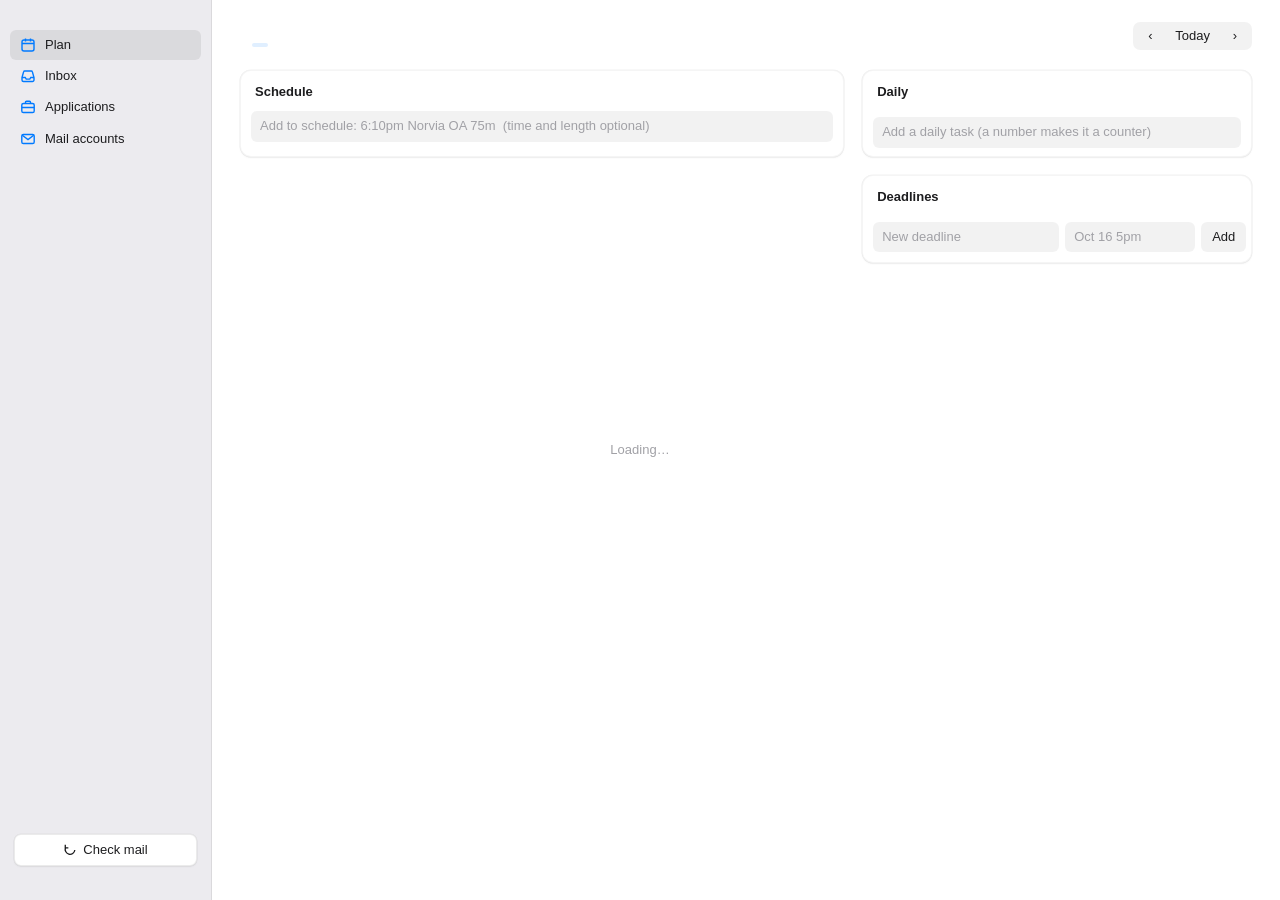
==== web/index.html @ c3447616 "Step 13: split gui.html into web/index.html + app.css + app.js (owner decision: split only) today_gu" ====
<!DOCTYPE html>
<html lang="en">
<head>
<meta charset="utf-8">
<title>Today</title>
<link rel="stylesheet" href="app.css">
</head>
<body>
<div class="app">
  <aside class="side">
    <div class="side-date"><div class="dow" id="sdDow"></div><div class="day" id="sdDay"></div></div>
    <nav class="nav">
      <button data-view="plan" class="on"><svg viewBox="0 0 16 16" fill="none" stroke="currentColor" stroke-width="1.4"><rect x="2" y="3" width="12" height="11" rx="2"/><path d="M2 6.5h12M5.5 1.5v3M10.5 1.5v3"/></svg>Plan<span class="badge" id="bPlan"></span></button>
      <button data-view="inbox"><svg viewBox="0 0 16 16" fill="none" stroke="currentColor" stroke-width="1.4"><path d="M2 9.5l1.6-5.6A1.2 1.2 0 014.8 3h6.4a1.2 1.2 0 011.2.9L14 9.5V12a1.5 1.5 0 01-1.5 1.5h-9A1.5 1.5 0 012 12z"/><path d="M2 9.5h3.2l1 1.6h3.6l1-1.6H14"/></svg>Inbox<span class="badge" id="bInbox"></span></button>
      <button data-view="apps"><svg viewBox="0 0 16 16" fill="none" stroke="currentColor" stroke-width="1.4"><rect x="1.8" y="4.5" width="12.4" height="9" rx="1.6"/><path d="M5.5 4.5V3.2c0-.6.4-1 1-1h3c.6 0 1 .4 1 1v1.3M1.8 8.5h12.4"/></svg>Applications<span class="badge" id="bApps"></span></button>
      <button data-view="mail"><svg viewBox="0 0 16 16" fill="none" stroke="currentColor" stroke-width="1.4"><rect x="1.8" y="3.5" width="12.4" height="9" rx="1.6"/><path d="M2.3 4.3L8 8.6l5.7-4.3"/></svg>Mail accounts<span class="badge" id="bMail"></span></button>
    </nav>
    <div class="side-foot">
      <button class="scanbtn" id="scanBtn" title="Check mail (⌘R)"><svg viewBox="0 0 16 16" fill="none" stroke="currentColor" stroke-width="1.5"><path d="M13.5 8A5.5 5.5 0 113 5.2"/><path d="M2.6 2v3.5h3.5"/></svg><span>Check mail</span></button>
      <div class="scaninfo" id="scanInfo"></div>
    </div>
  </aside>

  <main class="main" id="main">
    <!-- PLAN -->
    <section class="view on" id="v-plan">
      <div class="head">
        <h1 id="pTitle"></h1><span class="pill" id="pRel"></span>
        <div class="spacer"></div>
        <div class="progress" id="pProg"></div>
        <div class="seg">
          <button id="dPrev" title="Previous day (←)">‹</button>
          <button id="dToday" title="Go to today (T)">Today</button>
          <button id="dNext" title="Next day (→)">›</button>
        </div>
      </div>
      <div class="cols">
        <div class="card">
          <div class="card-h"><h2>Schedule</h2><span class="sub" id="sSub"></span></div>
          <div class="add"><input class="field" id="qAdd" placeholder="Add to schedule: 6:10pm Norvia OA 75m  (time and length optional)" autocomplete="off" spellcheck="false"></div>
          <div id="carry"></div>
          <div class="list" id="sched"></div>
        </div>
        <div class="stack">
          <div class="card daily">
            <div class="card-h"><h2>Daily</h2><span class="sub" id="dSub"></span></div>
            <div class="list" id="daily"></div>
            <div class="add"><input class="field" id="dAdd" placeholder="Add a daily task (a number makes it a counter)" autocomplete="off"></div>
          </div>
          <div class="card">
            <div class="card-h"><h2>Deadlines</h2><span class="sub" id="lSub"></span></div>
            <div class="list" id="deadlines"></div>
            <div class="add2">
              <input class="field" id="lName" placeholder="New deadline" autocomplete="off">
              <input class="field" id="lWhen" placeholder="Oct 16 5pm" autocomplete="off">
              <button class="btn" id="lAdd">Add</button>
            </div>
          </div>
        </div>
      </div>
    </section>

    <!-- INBOX -->
    <section class="view" id="v-inbox">
      <div class="head"><h1>Inbox</h1><div class="spacer"></div><label class="toggle"><input type="checkbox" id="showHidden"> Show hidden</label></div>
      <div class="notice" id="iNotice"></div>
      <div class="inbox-top"><div class="chips" id="iChips"></div></div>
      <div class="card inbox"><div class="list" id="inbox"></div></div>
    </section>

    <!-- APPLICATIONS -->
    <section class="view" id="v-apps">
      <div class="head"><h1>Applications</h1><div class="spacer"></div>
        <button class="btn" id="aRescan" title="Re-read all mail since the history start date">Rescan history</button></div>
      <div class="notice" id="aNotice"></div>
      <div class="tiles" id="aTiles"></div>
      <div class="card"><div class="card-h"><h2>Per week</h2><span class="sub">last 12 weeks, by date applied / rejected</span></div>
        <div class="chart" id="aChart"></div>
        <div class="legend"><span><i style="background:var(--accent)"></i>Applied</span><span><i style="background:var(--red);opacity:.55"></i>Rejected</span></div></div>
      <div class="tools">
        <div class="chips" id="aChips"></div>
        <div class="spacer" style="flex:1"></div>
        <input class="field" id="aSearch" placeholder="Search company or role" autocomplete="off" spellcheck="false">
        <select class="field" id="aSort">
          <option value="last">Recent activity</option><option value="applied">Date applied</option>
          <option value="stage">Furthest stage</option><option value="company">Company</option>
        </select>
      </div>
      <div class="card apps"><div class="list" id="aList"></div></div>
    </section>

    <!-- MAIL -->
    <section class="view" id="v-mail">
      <div class="head"><h1>Mail accounts</h1></div>
      <div class="card" style="margin-bottom:18px">
        <div class="card-h"><h2>Accounts scanned by Check mail</h2></div>
        <div class="list" id="accts"></div>
      </div>
      <div class="card" style="margin-bottom:18px">
        <div class="card-h"><h2>Add an account</h2></div>
        <div class="prose">
          <p>The scan logs in over IMAP with a Google <b>app password</b>, which is stored in your macOS Keychain. Nothing leaves this Mac except the IMAP connection to Gmail, and it never uses Claude.</p>
          <p>Create one at <button class="linkbtn" data-url="https://myaccount.google.com/apppasswords">myaccount.google.com/apppasswords</button> (needs 2-Step Verification), then paste it below. Fill in:
            <button class="linkbtn" data-fill="you@example.com">you@example.com</button> ·
            <button class="linkbtn" data-fill="you@example.edu">you@example.edu</button></p>
          <p>If CMU blocks app passwords for the Andrew account, forward that mail to Gmail and one account covers both.</p>
        </div>
        <div class="form">
          <label>Email<input class="field" id="mEmail" autocomplete="off" spellcheck="false" placeholder="you@gmail.com"></label>
          <label>App password<input class="field" id="mPw" type="password" autocomplete="off" placeholder="16 letters"></label>
          <button class="btn primary" id="mAdd">Test &amp; save</button>
        </div>
      </div>
      <div class="card" style="margin-bottom:18px">
        <div class="card-h"><h2>Application history</h2></div>
        <div class="prose"><p>The first Check mail for each account reads everything since this date to build the Applications list; after that only new mail is read. <b>Rescan history</b> on the Applications page re-reads it (your manual edits stay).</p></div>
        <div class="form" style="grid-template-columns: 180px auto 1fr">
          <label>Start from<input class="field" id="hSince" type="date"></label>
          <button class="btn" id="hSave">Save</button><span></span>
        </div>
      </div>
      <div class="card">
        <div class="card-h"><h2>Keyboard</h2></div>
        <div class="keys">
          <kbd>N</kbd><span>add to the schedule</span>
          <kbd>← →</kbd><span>previous / next day</span>
          <kbd>T</kbd><span>back to today</span>
          <kbd>⌘1 ⌘2 ⌘3 ⌘4</kbd><span>Plan · Inbox · Applications · Mail accounts</span>
          <kbd>⌘R</kbd><span>check mail</span>
          <kbd>Esc</kbd><span>cancel editing</span>
        </div>
      </div>
    </section>
  </main>
</div>
<div class="toast" id="toast"></div>
<div class="boot" id="boot">Loading…</div>

<script src="app.js"></script>
</body>
</html>
---- web/app.css ----
:root {
  --bg: #ffffff;
  --sidebar: #ecebef;
  --card: #ffffff;
  --text: #1d1d1f;
  --text2: #6e6e73;
  --text3: #a1a1a6;
  --line: rgba(0,0,0,.08);
  --hover: rgba(0,0,0,.045);
  --field: rgba(0,0,0,.05);
  --accent: #007aff;
  --accent-soft: rgba(0,122,255,.12);
  --red: #ff3b30; --red-soft: rgba(255,59,48,.12);
  --orange: #ff9500; --orange-soft: rgba(255,149,0,.14);
  --green: #34c759; --green-soft: rgba(52,199,89,.14);
  --blue: #007aff; --blue-soft: rgba(0,122,255,.12);
  --purple: #af52de; --purple-soft: rgba(175,82,222,.13);
  --gray-soft: rgba(120,120,128,.14);
  --sel: rgba(0,0,0,.075);
  --shadow: 0 1px 2px rgba(0,0,0,.05), 0 0 0 .5px rgba(0,0,0,.06);
}
@media (prefers-color-scheme: dark) {
  :root {
    --bg: #1e1e1e;
    --sidebar: #262628;
    --card: #2a2a2c;
    --text: #f5f5f7;
    --text2: #a1a1a6;
    --text3: #6e6e73;
    --line: rgba(255,255,255,.08);
    --hover: rgba(255,255,255,.05);
    --field: rgba(255,255,255,.07);
    --accent: #0a84ff;
    --accent-soft: rgba(10,132,255,.2);
    --red: #ff453a; --red-soft: rgba(255,69,58,.18);
    --orange: #ff9f0a; --orange-soft: rgba(255,159,10,.18);
    --green: #30d158; --green-soft: rgba(48,209,88,.17);
    --blue: #0a84ff; --blue-soft: rgba(10,132,255,.2);
    --purple: #bf5af2; --purple-soft: rgba(191,90,242,.2);
    --gray-soft: rgba(160,160,170,.16);
    --sel: rgba(255,255,255,.09);
    --shadow: 0 0 0 .5px rgba(255,255,255,.07);
  }
}
* { box-sizing: border-box; }
html, body { margin: 0; height: 100%; }
body {
  font: 13px/1.4 -apple-system, BlinkMacSystemFont, "SF Pro Text", "Helvetica Neue", sans-serif;
  color: var(--text); background: var(--bg);
  -webkit-font-smoothing: antialiased; overflow: hidden;
  -webkit-user-select: none; user-select: none; cursor: default;
}
input, textarea, button, select { font: inherit; color: inherit; }
.selectable, input, textarea { -webkit-user-select: text; user-select: text; }
button { cursor: default; }

.app { display: grid; grid-template-columns: 212px 1fr; height: 100vh; }

/* sidebar */
.side { background: var(--sidebar); border-right: .5px solid var(--line); display: flex; flex-direction: column; padding: 14px 10px 12px; }
.side-date { padding: 2px 10px 14px; }
.side-date .dow { font-size: 11px; font-weight: 600; letter-spacing: .04em; text-transform: uppercase; color: var(--red); }
.side-date .day { font-size: 26px; font-weight: 600; letter-spacing: -.02em; line-height: 1.1; }
.nav { display: flex; flex-direction: column; gap: 1px; }
.nav button { display: flex; align-items: center; gap: 9px; width: 100%; border: 0; background: none; padding: 6px 10px; border-radius: 6px; text-align: left; }
.nav button:hover { background: var(--hover); }
.nav button.on { background: var(--sel); font-weight: 500; }
.nav svg { width: 16px; height: 16px; color: var(--accent); flex: none; }
.nav .badge { margin-left: auto; font-size: 11px; color: var(--text2); font-variant-numeric: tabular-nums; }
.nav .badge.hot { color: #fff; background: var(--red); border-radius: 9px; padding: 0 6px; font-weight: 600; }
.side-foot { margin-top: auto; padding: 0 4px; }
.scanbtn { display: flex; align-items: center; justify-content: center; gap: 6px; width: 100%; border: .5px solid var(--line); background: var(--card); border-radius: 7px; padding: 6px 8px; box-shadow: var(--shadow); }
.scanbtn:active { opacity: .7; }
.scanbtn svg { width: 14px; height: 14px; }
.scanbtn.spin svg { animation: spin 1s linear infinite; }
@keyframes spin { to { transform: rotate(360deg); } }
.scaninfo { font-size: 11px; color: var(--text2); margin-top: 7px; text-align: center; min-height: 15px; }
.scaninfo.err { color: var(--red); }

/* main */
.main { overflow-y: auto; padding: 22px 28px 40px; }
.view { display: none; max-width: 1180px; margin: 0 auto; }
.view.on { display: block; }
.head { display: flex; align-items: flex-end; gap: 12px; margin-bottom: 18px; flex-wrap: wrap; }
.head h1 { margin: 0; font-size: 24px; font-weight: 700; letter-spacing: -.02em; }
.head .pill { font-size: 11px; font-weight: 600; color: var(--accent); background: var(--accent-soft); padding: 2px 8px; border-radius: 10px; margin-bottom: 5px; }
.head .pill.past { color: var(--text2); background: var(--gray-soft); }
.head .spacer { flex: 1; }
.seg { display: inline-flex; background: var(--field); border-radius: 7px; padding: 2px; margin-bottom: 2px; }
.seg button { border: 0; background: none; padding: 3px 10px; border-radius: 5px; min-width: 30px; }
.seg button:hover:not(:disabled) { background: var(--hover); }
.seg button:disabled { color: var(--text3); }
.progress { font-size: 12px; color: var(--text2); margin-bottom: 6px; font-variant-numeric: tabular-nums; }

.cols { display: grid; grid-template-columns: minmax(0, 1.55fr) minmax(0, 1fr); gap: 18px; align-items: start; }
@media (max-width: 980px) { .cols { grid-template-columns: 1fr; } }
.stack { display: flex; flex-direction: column; gap: 18px; }
.card { background: var(--card); border-radius: 11px; box-shadow: var(--shadow); overflow: hidden; }
@media (prefers-color-scheme: light) { .card { border: .5px solid rgba(0,0,0,.04); } }
.card-h { display: flex; align-items: baseline; gap: 8px; padding: 12px 14px 6px; }
.card-h h2 { margin: 0; font-size: 13px; font-weight: 600; }
.card-h .sub { font-size: 12px; color: var(--text2); margin-left: auto; font-variant-numeric: tabular-nums; }
.add { display: flex; gap: 6px; padding: 4px 10px 8px; }
.add input { flex: 1; min-width: 0; }
.field { border: 0; outline: 0; background: var(--field); border-radius: 6px; padding: 6px 9px; }
.field:focus { box-shadow: 0 0 0 3px var(--accent-soft), inset 0 0 0 1px var(--accent); }
.field::placeholder { color: var(--text3); }
.btn { border: 0; border-radius: 6px; padding: 5px 11px; background: var(--field); }
.btn:hover { background: var(--sel); }
.btn.primary { background: var(--accent); color: #fff; font-weight: 500; }
.btn.primary:hover { filter: brightness(1.06); }
.btn.danger { color: var(--red); }
.linkbtn { border: 0; background: none; color: var(--accent); padding: 0; cursor: pointer; }
.linkbtn:hover { text-decoration: underline; }

.banner { display: flex; align-items: center; gap: 10px; margin: 2px 10px 8px; padding: 8px 10px; border-radius: 8px; background: var(--accent-soft); font-size: 12.5px; }
.banner .btn { margin-left: auto; padding: 3px 10px; }

.list { padding: 0 6px 6px; }
.sect { font-size: 11px; font-weight: 600; color: var(--text2); text-transform: uppercase; letter-spacing: .04em; padding: 10px 8px 4px; }
.row { position: relative; display: flex; align-items: flex-start; gap: 10px; padding: 7px 8px; border-radius: 7px; }
.row:hover { background: var(--hover); }
.row .main-col { flex: 1; min-width: 0; }
.row .title { overflow-wrap: anywhere; }
.row .meta { font-size: 12px; color: var(--text2); margin-top: 1px; overflow-wrap: anywhere; }
.row.done .title { color: var(--text3); text-decoration: line-through; text-decoration-color: var(--text3); }
.row.done .meta, .row.done .time { color: var(--text3); }
.row .time { width: 62px; flex: none; font-variant-numeric: tabular-nums; color: var(--text2); font-size: 12px; padding-top: 1px; line-height: 1.3; }
.row .time b { color: var(--text); font-weight: 500; font-size: 13px; display: block; }
.row.done .time b { color: var(--text3); }
.row .time i { font-style: normal; color: var(--text3); font-size: 11px; }
.chip { display: inline-block; font-size: 11px; font-weight: 500; padding: 0 6px; border-radius: 5px; background: var(--gray-soft); color: var(--text2); line-height: 17px; vertical-align: 1px; margin-right: 4px; white-space: nowrap; }
.dot { width: 7px; height: 7px; border-radius: 50%; background: var(--red); flex: none; margin-top: 6px; }
.acts { display: none; gap: 2px; flex: none; margin: -2px 0; }
.row:hover .acts { display: flex; }
.ibtn { border: 0; background: none; color: var(--text2); border-radius: 5px; padding: 2px 6px; font-size: 12px; line-height: 18px; }
.ibtn:hover { background: var(--sel); color: var(--text); }
.ibtn.del:hover { color: var(--red); }

.check { width: 18px; height: 18px; border-radius: 50%; border: 1.5px solid var(--text3); background: none; flex: none; padding: 0; margin-top: 0; display: grid; place-items: center; }
.check:hover { border-color: var(--accent); }
.check.on { background: var(--accent); border-color: var(--accent); }
.check.on::after { content: ""; width: 5px; height: 9px; border: solid #fff; border-width: 0 2px 2px 0; transform: translate(0,-1px) rotate(45deg); }
.row.urgent:not(.done) .check { border-color: var(--red); }

.nowline { display: flex; align-items: center; gap: 8px; margin: 3px 8px; color: var(--red); font-size: 11px; font-weight: 600; font-variant-numeric: tabular-nums; }
.nowline::after { content: ""; flex: 1; height: 1.5px; background: var(--red); border-radius: 1px; opacity: .8; }

.empty { color: var(--text3); padding: 14px 10px 16px; text-align: center; font-size: 12.5px; }

/* edit form */
.edit { margin: 2px 4px 8px 36px; padding: 10px; border-radius: 9px; background: var(--field); display: grid; grid-template-columns: 1fr 110px 90px; gap: 8px; }
.edit .full { grid-column: 1 / -1; }
.edit label { font-size: 11px; color: var(--text2); display: flex; flex-direction: column; gap: 3px; }
.edit .field { background: var(--card); }
.edit textarea { resize: vertical; min-height: 44px; }
.edit .bar { grid-column: 1 / -1; display: flex; align-items: center; gap: 8px; }
.edit .bar .spacer { flex: 1; }
.toggle { display: inline-flex; align-items: center; gap: 6px; font-size: 12px; color: var(--text); }
.edit label.toggle { flex-direction: row; font-size: 12px; color: var(--text); }

/* daily */
.daily .row { align-items: center; }
.counter { display: flex; align-items: center; gap: 8px; margin-top: 4px; }
.bar-bg { flex: 1; height: 5px; background: var(--field); border-radius: 3px; overflow: hidden; }
.bar-fg { height: 100%; background: var(--accent); border-radius: 3px; transition: width .2s; }
.row.done-c .bar-fg { background: var(--green); }
.row.done-c .title { color: var(--text2); }
.num { font-size: 12px; color: var(--text2); font-variant-numeric: tabular-nums; min-width: 38px; text-align: right; }
.step { display: flex; gap: 2px; flex: none; }
.step button { width: 22px; height: 20px; border: 0; border-radius: 5px; background: var(--field); padding: 0; font-size: 14px; line-height: 20px; }
.step button:hover { background: var(--sel); }

/* deadlines + inbox */
.until { font-size: 11.5px; font-weight: 500; padding: 1px 7px; border-radius: 6px; white-space: nowrap; flex: none; font-variant-numeric: tabular-nums; margin-top: 1px; }
.sev-soon, .sev-over { color: var(--red); background: var(--red-soft); }
.sev-near { color: var(--orange); background: var(--orange-soft); }
.sev-ok, .sev-none { color: var(--text2); background: var(--gray-soft); }
.sev-done { color: var(--green); background: var(--green-soft); }
.from { font-size: 10.5px; color: var(--text3); }
.add2 { display: grid; grid-template-columns: 1fr 130px auto; gap: 6px; padding: 4px 10px 10px; }

.inbox-top { display: flex; gap: 10px; align-items: center; margin-bottom: 12px; flex-wrap: wrap; }
.chips { display: flex; gap: 4px; flex-wrap: wrap; }
.chips button { border: 0; border-radius: 13px; padding: 3px 11px; background: var(--field); font-size: 12px; }
.chips button.on { background: var(--accent); color: #fff; }
.chips button .n { opacity: .7; margin-left: 3px; font-variant-numeric: tabular-nums; }
.inbox .row { cursor: pointer; align-items: flex-start; }
.lbl { font-size: 10.5px; font-weight: 700; letter-spacing: .02em; width: 50px; text-align: center; padding: 2px 0; border-radius: 5px; flex: none; margin-top: 1px; }
.k-offer { color: var(--green); background: var(--green-soft); }
.k-interview { color: var(--blue); background: var(--blue-soft); }
.k-oa { color: var(--orange); background: var(--orange-soft); }
.k-oadone, .k-applied { color: var(--text2); background: var(--gray-soft); }
.k-important { color: var(--purple); background: var(--purple-soft); }
.k-rejection { color: var(--red); background: var(--red-soft); opacity: .85; }
.inbox .company { font-weight: 600; }
.inbox .row.done .company, .inbox .row.hidden .company { font-weight: 500; color: var(--text2); }
.inbox .row.hidden { opacity: .55; }
.inbox .right { text-align: right; flex: none; font-size: 12px; color: var(--text2); white-space: nowrap; }
.notice { font-size: 12px; color: var(--text2); margin: -4px 0 12px; }
.notice.err { color: var(--red); }

/* accounts */
.form { display: grid; grid-template-columns: 1fr 1fr auto; gap: 8px; padding: 6px 14px 14px; align-items: end; }
.form label { font-size: 11px; color: var(--text2); display: flex; flex-direction: column; gap: 3px; }
.prose { padding: 0 14px 12px; color: var(--text2); font-size: 12.5px; line-height: 1.5; }
.prose p { margin: 0 0 8px; }
.ok { color: var(--green); } .bad { color: var(--red); }
kbd { font: 11px ui-monospace, SFMono-Regular, Menlo, monospace; background: var(--field); border-radius: 4px; padding: 1px 5px; }
.keys { display: grid; grid-template-columns: auto 1fr; gap: 5px 14px; padding: 2px 14px 14px; font-size: 12.5px; color: var(--text2); }

/* applications */
.tiles { display: grid; grid-template-columns: repeat(auto-fit, minmax(128px, 1fr)); gap: 10px; margin-bottom: 14px; }
.tile { background: var(--card); border-radius: 11px; box-shadow: var(--shadow); padding: 11px 13px; cursor: pointer; }
.tile:hover { background: var(--hover); }
.tile .n { font-size: 24px; font-weight: 700; letter-spacing: -.02em; font-variant-numeric: tabular-nums; line-height: 1.15; }
.tile .l { font-size: 12px; color: var(--text2); }
.tile .s { font-size: 11px; color: var(--text3); margin-top: 2px; }
.tile.red .n { color: var(--red); } .tile.blue .n { color: var(--blue); } .tile.orange .n { color: var(--orange); } .tile.green .n { color: var(--green); }
.chart { display: flex; align-items: flex-end; gap: 6px; height: 92px; padding: 6px 14px 0; }
.wk { flex: 1; display: flex; flex-direction: column; align-items: center; gap: 3px; min-width: 0; }
.wk .bars { display: flex; align-items: flex-end; gap: 2px; height: 70px; width: 100%; justify-content: center; }
.wk .b { width: 42%; max-width: 16px; border-radius: 3px 3px 0 0; min-height: 1px; }
.wk .b.a { background: var(--accent); } .wk .b.r { background: var(--red); opacity: .55; }
.wk .lab { font-size: 10px; color: var(--text3); white-space: nowrap; font-variant-numeric: tabular-nums; }
.legend { display: flex; gap: 12px; font-size: 11px; color: var(--text2); padding: 6px 14px 10px; }
.legend i { display: inline-block; width: 8px; height: 8px; border-radius: 2px; margin-right: 4px; vertical-align: 0; }
.tools { display: flex; gap: 8px; align-items: center; flex-wrap: wrap; margin: 16px 0 10px; }
.tools .field { width: 200px; }
.tools select.field { width: auto; }
.apps .row { cursor: pointer; align-items: center; }
.apps .row.open { background: var(--sel); }
.apps .co { font-weight: 600; }
.apps .role { color: var(--text2); font-size: 12px; overflow-wrap: anywhere; }
.apps .role.none { color: var(--text3); font-style: italic; }
.apps .when { text-align: right; font-size: 12px; color: var(--text2); white-space: nowrap; flex: none; min-width: 108px; font-variant-numeric: tabular-nums; }
.apps .when .sub { color: var(--text3); font-size: 11px; }
.stage { font-size: 11px; font-weight: 600; padding: 2px 8px; border-radius: 6px; white-space: nowrap; flex: none; }
.st-applied { color: var(--text2); background: var(--gray-soft); }
.st-oa, .st-oa_done { color: var(--orange); background: var(--orange-soft); }
.st-interview { color: var(--blue); background: var(--blue-soft); }
.st-offer { color: var(--green); background: var(--green-soft); }
.st-rejected { color: var(--red); background: var(--red-soft); }
.st-withdrawn, .st-closed { color: var(--text2); background: var(--gray-soft); }
.apps .row.ended .co { color: var(--text2); font-weight: 500; }
.flag { font-size: 10.5px; font-weight: 700; color: var(--orange); background: var(--orange-soft); border-radius: 5px; padding: 1px 5px; flex: none; }
.detail { margin: 0 4px 8px 12px; padding: 12px; border-radius: 9px; background: var(--field); cursor: default; }
.tl { display: flex; flex-direction: column; gap: 2px; margin-bottom: 12px; }
.ev { display: grid; grid-template-columns: 52px 118px 1fr auto; gap: 8px; align-items: center; padding: 4px 6px; border-radius: 6px; font-size: 12.5px; }
.ev:hover { background: var(--hover); }
.ev .d { color: var(--text2); font-variant-numeric: tabular-nums; }
.ev .s { overflow-wrap: anywhere; }
.ev .s.link { color: var(--accent); cursor: pointer; }
.ev .s.link:hover { text-decoration: underline; }
.ev select { font-size: 11.5px; padding: 2px 4px; }
.editgrid { display: grid; grid-template-columns: 1fr 1.6fr 150px 130px; gap: 8px; align-items: end; }
.editgrid label { font-size: 11px; color: var(--text2); display: flex; flex-direction: column; gap: 3px; }
.editgrid .field { background: var(--card); }
.editgrid .wide { grid-column: 1 / -1; }
.editbar { display: flex; gap: 8px; align-items: center; margin-top: 10px; flex-wrap: wrap; }
.editbar .spacer { flex: 1; }
@media (max-width: 900px) { .editgrid { grid-template-columns: 1fr 1fr; } }

.toast { position: fixed; left: 50%; bottom: 22px; transform: translateX(-50%) translateY(20px); opacity: 0; transition: .2s; background: rgba(40,40,42,.94); color: #fff; padding: 8px 14px; border-radius: 9px; font-size: 12.5px; max-width: 70vw; pointer-events: none; box-shadow: 0 6px 24px rgba(0,0,0,.2); }
.toast.show { opacity: 1; transform: translateX(-50%) translateY(0); }
.toast.error { background: rgba(200,40,30,.95); }
.boot { position: fixed; inset: 0; display: grid; place-items: center; color: var(--text3); }
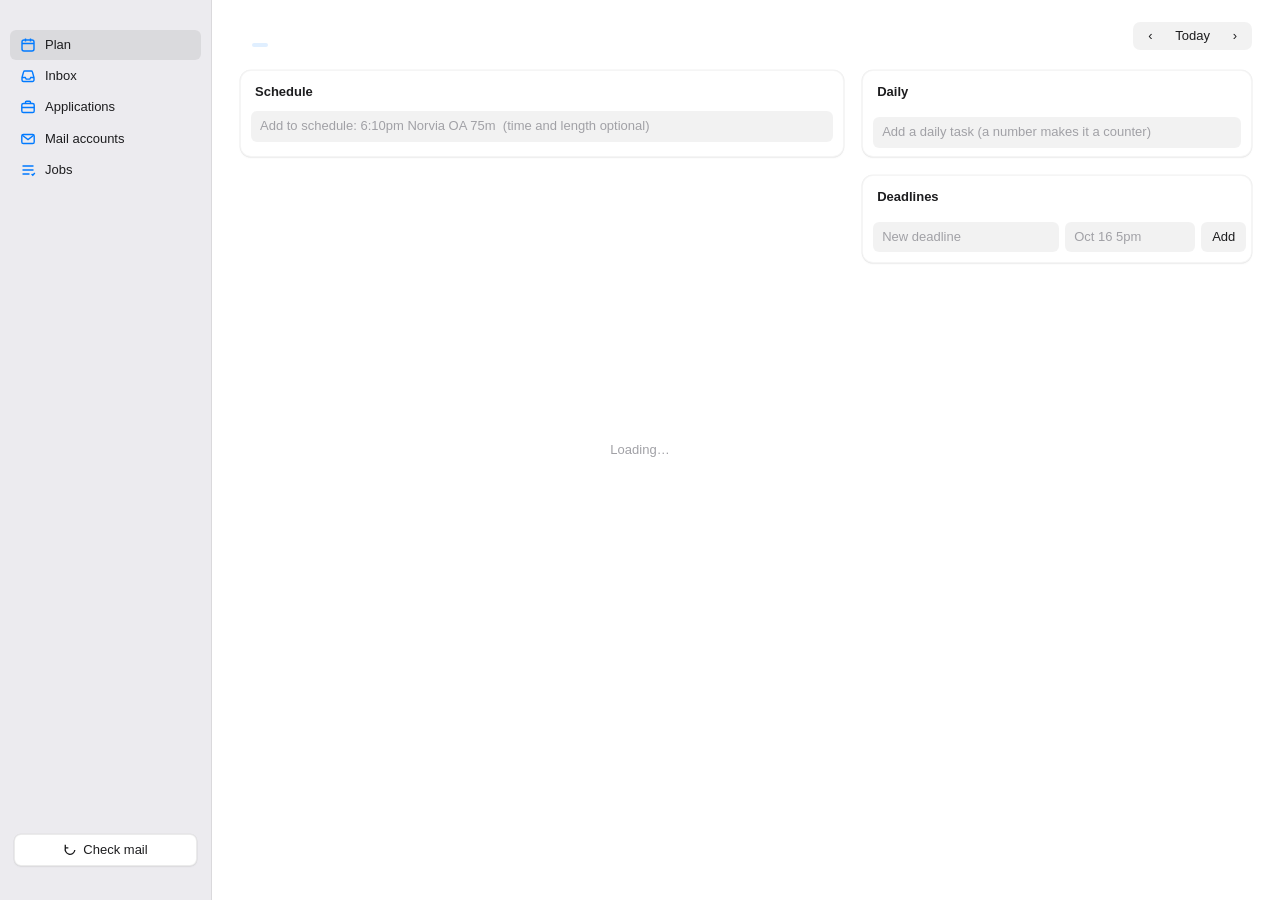
==== commit e0f5121e: "jobs step 7b: the Jobs tab (Cmd-5) One numbered row per position with the city, the resume variant, " ====
--- a/web/index.html
+++ b/web/index.html
@@ -14,6 +14,7 @@
       <button data-view="inbox"><svg viewBox="0 0 16 16" fill="none" stroke="currentColor" stroke-width="1.4"><path d="M2 9.5l1.6-5.6A1.2 1.2 0 014.8 3h6.4a1.2 1.2 0 011.2.9L14 9.5V12a1.5 1.5 0 01-1.5 1.5h-9A1.5 1.5 0 012 12z"/><path d="M2 9.5h3.2l1 1.6h3.6l1-1.6H14"/></svg>Inbox<span class="badge" id="bInbox"></span></button>
       <button data-view="apps"><svg viewBox="0 0 16 16" fill="none" stroke="currentColor" stroke-width="1.4"><rect x="1.8" y="4.5" width="12.4" height="9" rx="1.6"/><path d="M5.5 4.5V3.2c0-.6.4-1 1-1h3c.6 0 1 .4 1 1v1.3M1.8 8.5h12.4"/></svg>Applications<span class="badge" id="bApps"></span></button>
       <button data-view="mail"><svg viewBox="0 0 16 16" fill="none" stroke="currentColor" stroke-width="1.4"><rect x="1.8" y="3.5" width="12.4" height="9" rx="1.6"/><path d="M2.3 4.3L8 8.6l5.7-4.3"/></svg>Mail accounts<span class="badge" id="bMail"></span></button>
+      <button data-view="jobs"><svg viewBox="0 0 16 16" fill="none" stroke="currentColor" stroke-width="1.4"><path d="M2.5 4h11M2.5 8h11M2.5 12h7"/><path d="M11.6 12.1l1.2 1.2 2-2.3"/></svg>Jobs<span class="badge" id="bJobs"></span></button>
     </nav>
     <div class="side-foot">
       <button class="scanbtn" id="scanBtn" title="Check mail (⌘R)"><svg viewBox="0 0 16 16" fill="none" stroke="currentColor" stroke-width="1.5"><path d="M13.5 8A5.5 5.5 0 113 5.2"/><path d="M2.6 2v3.5h3.5"/></svg><span>Check mail</span></button>
@@ -100,10 +101,8 @@
         <div class="card-h"><h2>Add an account</h2></div>
         <div class="prose">
           <p>The scan logs in over IMAP with a Google <b>app password</b>, which is stored in your macOS Keychain. Nothing leaves this Mac except the IMAP connection to Gmail, and it never uses Claude.</p>
-          <p>Create one at <button class="linkbtn" data-url="https://myaccount.google.com/apppasswords">myaccount.google.com/apppasswords</button> (needs 2-Step Verification), then paste it below. Fill in:
-            <button class="linkbtn" data-fill="you@example.com">you@example.com</button> ·
-            <button class="linkbtn" data-fill="you@example.edu">you@example.edu</button></p>
-          <p>If CMU blocks app passwords for the Andrew account, forward that mail to Gmail and one account covers both.</p>
+          <p>Create one at <button class="linkbtn" data-url="https://myaccount.google.com/apppasswords">myaccount.google.com/apppasswords</button> (needs 2-Step Verification), then paste it below.<span id="mHints"></span></p>
+          <p>If your university blocks app passwords for a Workspace account, forward that mail to Gmail and one account covers both.</p>
         </div>
         <div class="form">
           <label>Email<input class="field" id="mEmail" autocomplete="off" spellcheck="false" placeholder="you@gmail.com"></label>
@@ -125,10 +124,31 @@
           <kbd>N</kbd><span>add to the schedule</span>
           <kbd>← →</kbd><span>previous / next day</span>
           <kbd>T</kbd><span>back to today</span>
-          <kbd>⌘1 ⌘2 ⌘3 ⌘4</kbd><span>Plan · Inbox · Applications · Mail accounts</span>
+          <kbd>⌘1 ⌘2 ⌘3 ⌘4 ⌘5</kbd><span>Plan · Inbox · Applications · Mail accounts · Jobs</span>
           <kbd>⌘R</kbd><span>check mail</span>
           <kbd>Esc</kbd><span>cancel editing</span>
         </div>
+      </div>
+    </section>
+
+    <!-- JOBS -->
+    <section class="view" id="v-jobs">
+      <div class="head"><h1>Jobs</h1><span class="pill" id="jPill"></span><div class="spacer"></div>
+        <label class="jnum" title="How many postings to ask for">Postings<input class="field" id="jN" type="number" min="1" max="100" value="20"></label>
+        <button class="btn primary" id="jPrepare" title="Fetch the feed and put together the next batch">Prepare</button></div>
+      <div class="jfacts" id="jFacts"></div>
+      <div class="tools">
+        <label class="jnum">Applied through<input class="field" id="jThrough" type="number" min="1" placeholder="13" autocomplete="off"></label>
+        <button class="btn" id="jReport" title="Report positions 1 to this number as applied">Report</button>
+        <span class="jresult" id="jResult"></span>
+        <div class="spacer" style="flex:1"></div>
+        <span id="jClose"></span>
+      </div>
+      <div class="card jobs"><div class="list" id="jList"></div></div>
+      <div class="card" style="margin-top:18px">
+        <div class="card-h"><h2>Why isn't a company here?</h2></div>
+        <div class="add"><input class="field" id="jWhy" placeholder="Company name, then Return" autocomplete="off" spellcheck="false"></div>
+        <div class="list" id="jWhyOut"></div>
       </div>
     </section>
   </main>
--- a/web/app.css
+++ b/web/app.css
@@ -261,6 +261,38 @@
 .editbar .spacer { flex: 1; }
 @media (max-width: 900px) { .editgrid { grid-template-columns: 1fr 1fr; } }
 
+/* jobs */
+.jnum { display: inline-flex; align-items: center; gap: 6px; font-size: 12px; color: var(--text2); }
+.jnum .field, .tools .jnum .field { width: 62px; text-align: right; font-variant-numeric: tabular-nums; color: var(--text); }
+.jfacts { display: grid; gap: 3px; margin: -6px 0 4px; font-size: 12px; color: var(--text2); }
+.jfacts .warn { color: var(--orange); }
+.jfacts .err { color: var(--red); }
+.jfacts .busy { color: var(--accent); }
+.jresult { font-size: 12px; color: var(--text2); }
+.jobs .row { cursor: pointer; align-items: center; }
+.jobs .row.open { background: var(--sel); }
+.jobs .pos { width: 24px; flex: none; text-align: right; font-weight: 600; color: var(--text2); font-variant-numeric: tabular-nums; }
+.jobs .co { font-weight: 600; }
+.jobs .role { color: var(--text2); font-size: 12px; overflow-wrap: anywhere; }
+.jobs .row .why { white-space: nowrap; overflow: hidden; text-overflow: ellipsis; color: var(--text3); }
+.jobs .row.ended .co { color: var(--text2); font-weight: 500; }
+.jobs .row.ended .pos, .jobs .row.ended .role { color: var(--text3); }
+.jobs .row .btn { flex: none; }
+.jobs .row .acts { margin: 0; }
+.jst-applied, .jst-ok { color: var(--green); background: var(--green-soft); }
+.jst-carried { color: var(--blue); background: var(--blue-soft); }
+.jst-skipped, .jst-unknown { color: var(--text2); background: var(--gray-soft); }
+.jst-no { color: var(--red); background: var(--red-soft); }
+.jsect { font-size: 11px; font-weight: 600; color: var(--text3); text-transform: uppercase; letter-spacing: .04em; margin: 10px 0 4px; }
+.jsect:first-child { margin-top: 0; }
+.jparts { display: grid; grid-template-columns: 38px 1fr; gap: 2px 10px; font-size: 12.5px; }
+.jparts .pts { text-align: right; color: var(--text2); font-variant-numeric: tabular-nums; }
+.jparts .tot { font-weight: 600; color: var(--text); }
+.jparts .ev { display: block; padding: 0; color: var(--text3); font-size: 12px; }
+.jparts .ev:hover { background: none; }
+.jlink { font-size: 12px; color: var(--text3); overflow-wrap: anywhere; margin-top: 10px; }
+.jwhy .st { font-size: 11px; font-weight: 600; width: 74px; flex: none; color: var(--text2); padding-top: 1px; }
+
 .toast { position: fixed; left: 50%; bottom: 22px; transform: translateX(-50%) translateY(20px); opacity: 0; transition: .2s; background: rgba(40,40,42,.94); color: #fff; padding: 8px 14px; border-radius: 9px; font-size: 12.5px; max-width: 70vw; pointer-events: none; box-shadow: 0 6px 24px rgba(0,0,0,.2); }
 .toast.show { opacity: 1; transform: translateX(-50%) translateY(0); }
 .toast.error { background: rgba(200,40,30,.95); }
